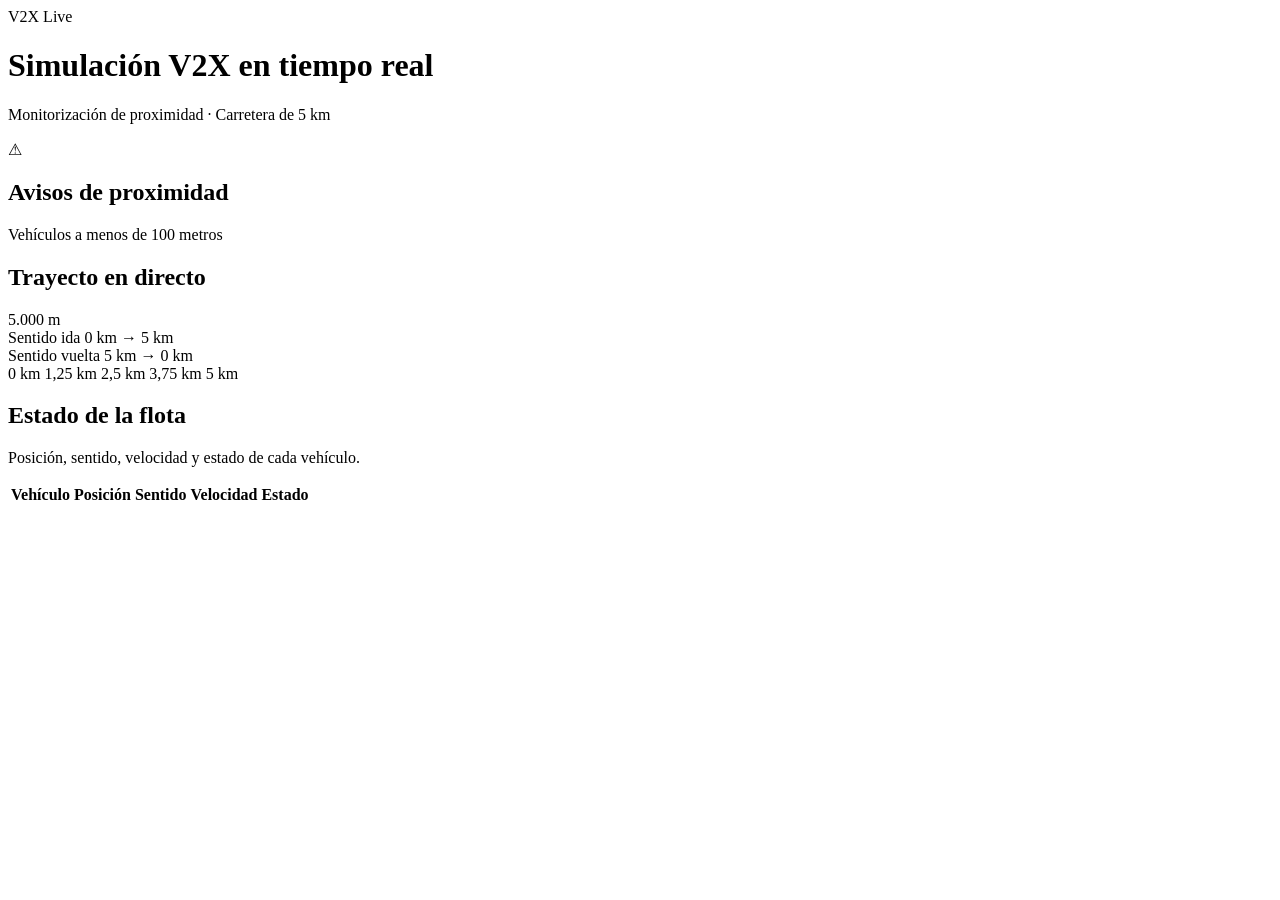
==== server/app/static/index.html @ e1343823 "Add files via upload" ====
<!DOCTYPE html>
<html lang="es">
<head>
    <meta charset="UTF-8">
    <meta name="viewport" content="width=device-width, initial-scale=1.0">

    <title>Monitor V2X · Carretera 5 km</title>

    <link rel="stylesheet" href="/static/css/style.css">
    <script src="/static/js/app.js" defer></script>
</head>

<body>
    <header class="cabecera">
        <div class="cabecera-marca">
            <span class="cabecera-punto" aria-hidden="true"></span>
            <span class="cabecera-etiqueta">V2X Live</span>
        </div>

        <h1>Simulación V2X en tiempo real</h1>

        <p class="cabecera-subtitulo">
            Monitorización de proximidad · Carretera de 5 km
        </p>
    </header>

    <main>
        <!-- El JavaScript muestra este panel cuando hay avisos. -->
        <section
            id="panel-avisos"
            class="panel-avisos"
            aria-labelledby="titulo-avisos"
            aria-live="polite"
        >
            <div class="panel-avisos-cabecera">
                <span class="panel-icono" aria-hidden="true">⚠</span>

                <div>
                    <h2 id="titulo-avisos">Avisos de proximidad</h2>
                    <p>Vehículos a menos de 100 metros</p>
                </div>
            </div>

            <ul id="lista-avisos"></ul>
        </section>

        <!-- Los coches se insertan en los carriles desde app.js. -->
        <section
            class="carretera-container"
            aria-labelledby="titulo-trayecto"
        >
            <div class="carretera-cabecera">
                <h2 id="titulo-trayecto">Trayecto en directo</h2>
                <span class="carretera-distancia">5.000 m</span>
            </div>

            <div class="carril-label" id="etiqueta-ida">
                <span>Sentido ida</span>
                <span>0 km → 5 km</span>
            </div>

            <div
                class="carril"
                id="carril-ida"
                role="group"
                aria-labelledby="etiqueta-ida"
            >
                <div class="linea-discontinua" aria-hidden="true"></div>
            </div>

            <div class="carril-label" id="etiqueta-vuelta">
                <span>Sentido vuelta</span>
                <span>5 km → 0 km</span>
            </div>

            <div
                class="carril"
                id="carril-vuelta"
                role="group"
                aria-labelledby="etiqueta-vuelta"
            >
                <div class="linea-discontinua" aria-hidden="true"></div>
            </div>

            <div class="escala" aria-label="Escala de distancia del trayecto">
                <span>0 km</span>
                <span>1,25 km</span>
                <span>2,5 km</span>
                <span>3,75 km</span>
                <span>5 km</span>
            </div>
        </section>

        <!-- Tabla real; su apariencia de tarjetas se define en el CSS. -->
        <section class="flota" aria-labelledby="titulo-flota">
            <div class="flota-cabecera">
                <h2 id="titulo-flota">Estado de la flota</h2>

                <p>
                    Posición, sentido, velocidad y estado de cada vehículo.
                </p>
            </div>

            <div class="flota-tabla">
                <table
                    class="tabla-flota"
                    aria-labelledby="titulo-flota"
                >
                    <thead class="flota-cabeceras">
                        <tr>
                            <th scope="col">Vehículo</th>
                            <th scope="col">Posición</th>
                            <th scope="col">Sentido</th>
                            <th scope="col">Velocidad</th>
                            <th scope="col">Estado</th>
                        </tr>
                    </thead>

                    <tbody id="tabla-coches">
                        <!-- app.js inserta las filas aquí. -->
                    </tbody>
                </table>
            </div>
        </section>
    </main>

    <noscript>
        <p>
            Necesitas activar JavaScript para visualizar los vehículos
            y recibir las actualizaciones de la simulación.
        </p>
    </noscript>
</body>
</html>
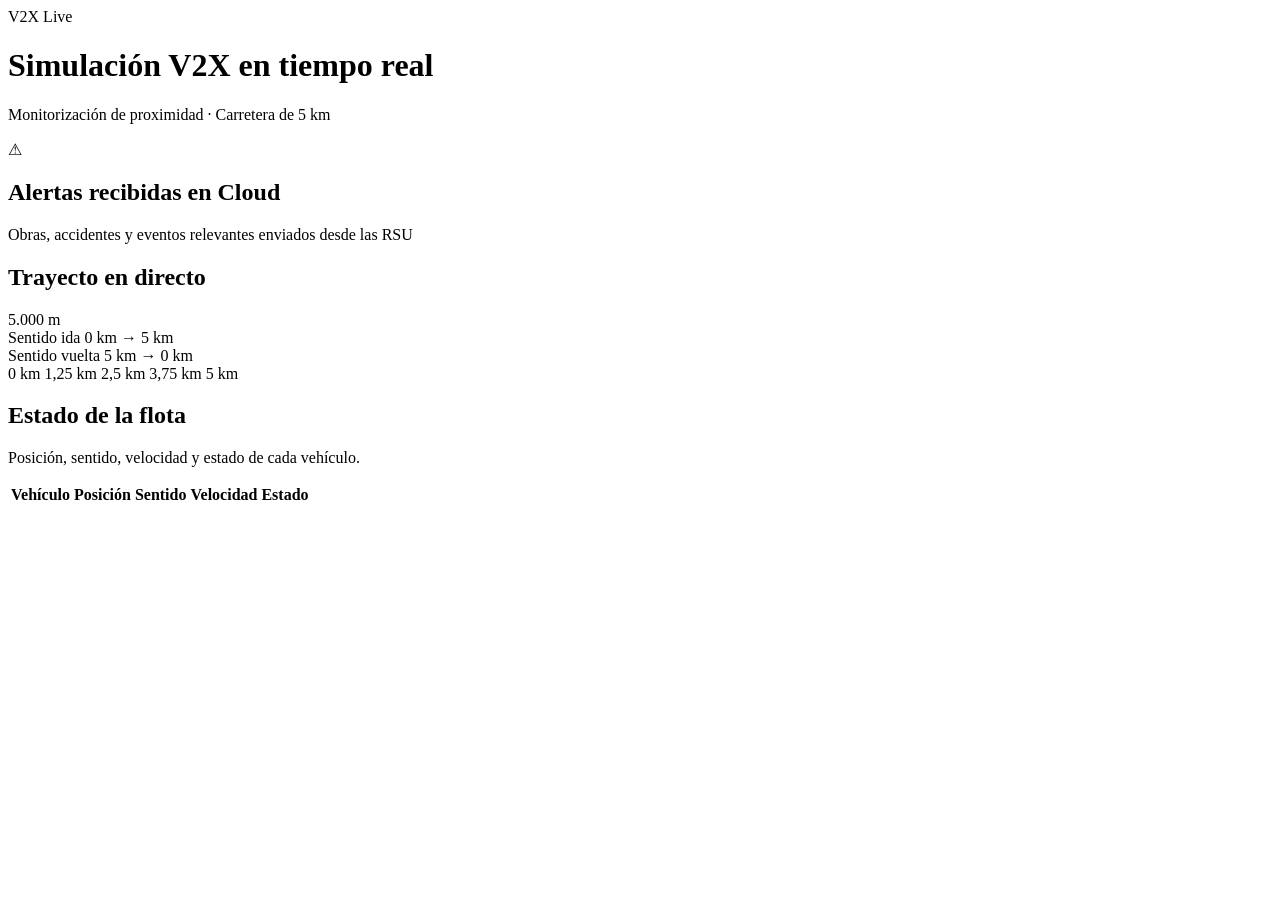
==== commit 6bcb824d: "Update index.html" ====
--- a/server/app/static/index.html
+++ b/server/app/static/index.html
@@ -36,8 +36,8 @@
                 <span class="panel-icono" aria-hidden="true">⚠</span>
 
                 <div>
-                    <h2 id="titulo-avisos">Avisos de proximidad</h2>
-                    <p>Vehículos a menos de 100 metros</p>
+                    <h2 id="titulo-avisos">Alertas recibidas en Cloud</h2>
+                    <p>Obras, accidentes y eventos relevantes enviados desde las RSU</p>
                 </div>
             </div>
 
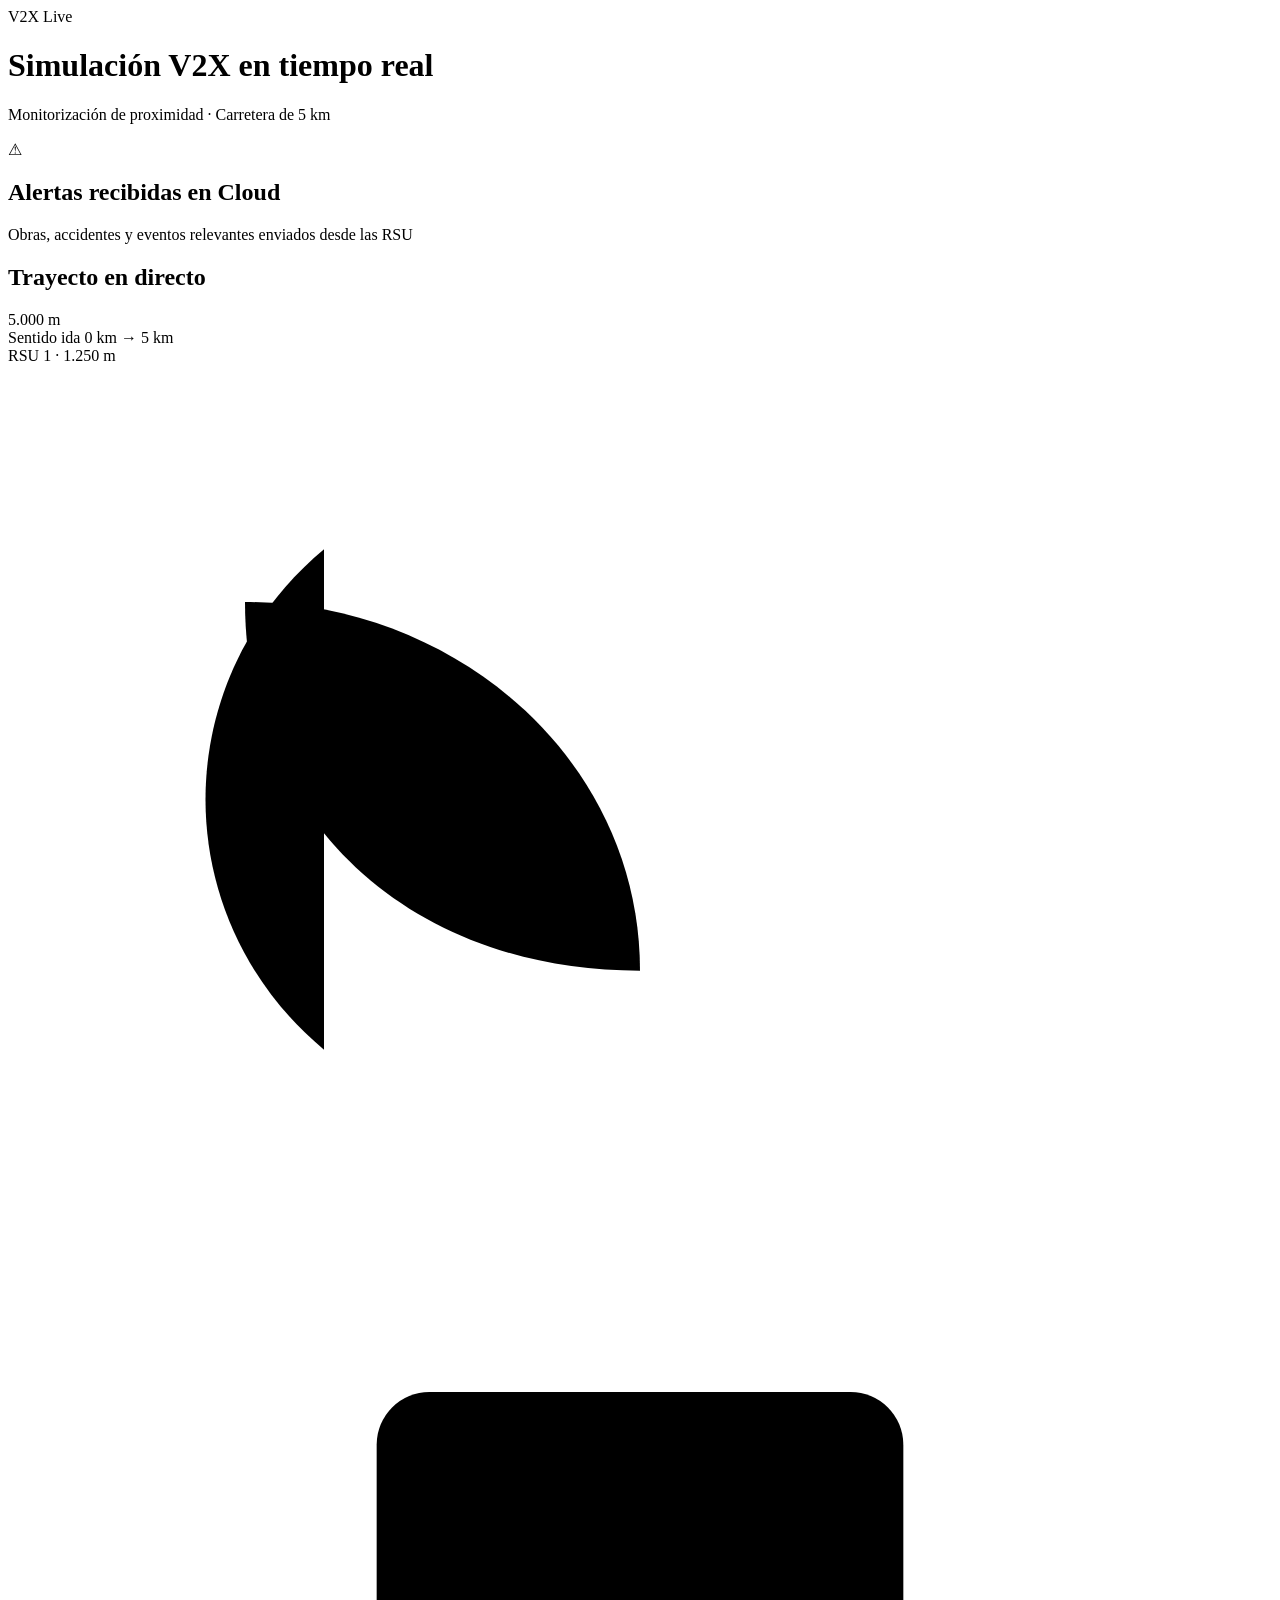
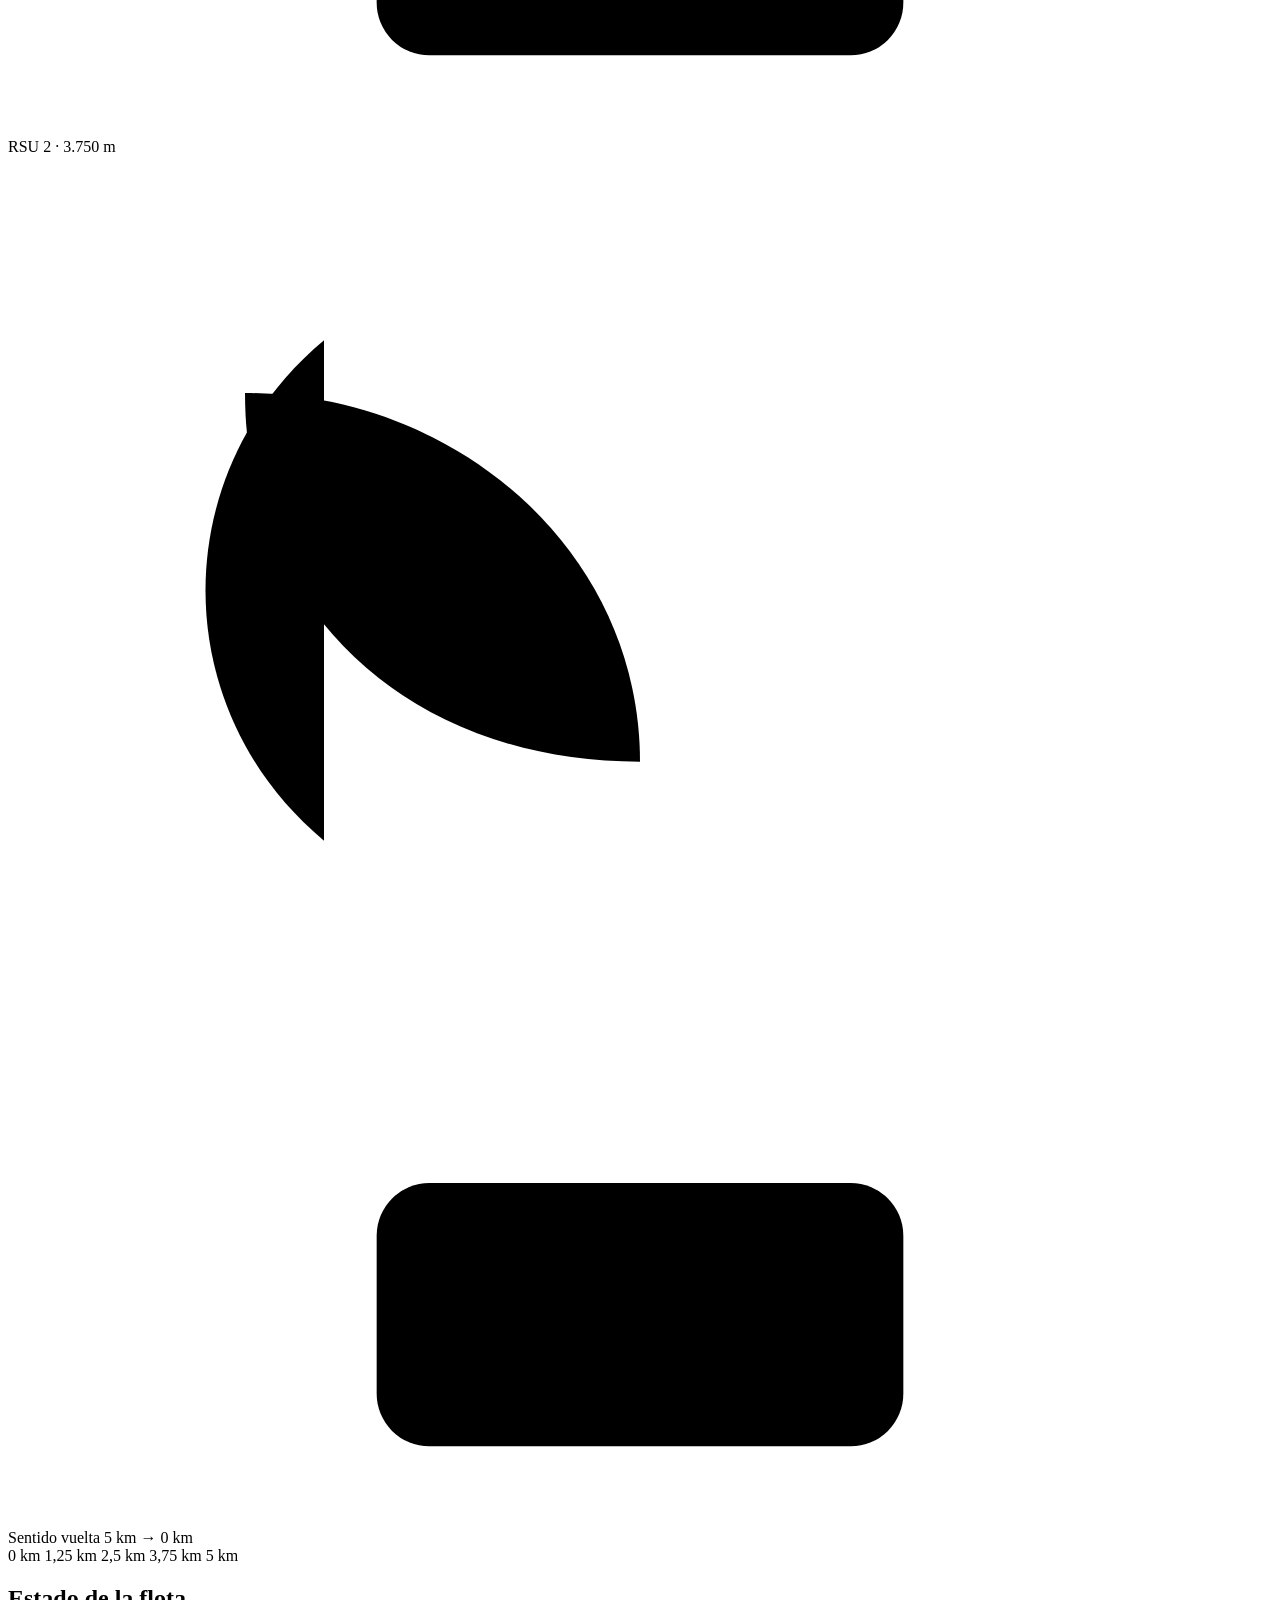
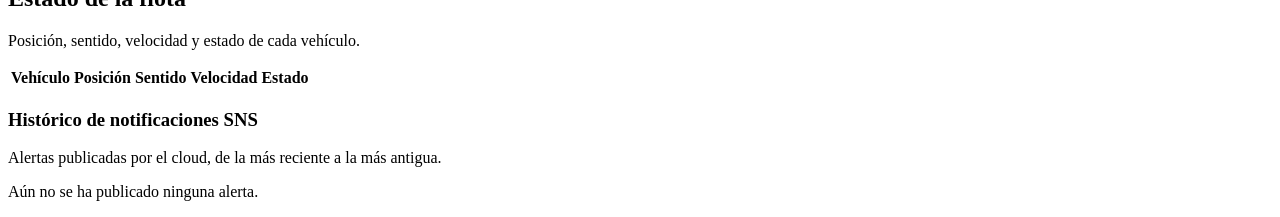
==== commit e024ac71: "Update index.html" ====
--- a/server/app/static/index.html
+++ b/server/app/static/index.html
@@ -57,6 +57,31 @@
             <div class="carril-label" id="etiqueta-ida">
                 <span>Sentido ida</span>
                 <span>0 km → 5 km</span>
+            </div>
+
+            <!-- Las RSU se representan solo junto al sentido ida. -->
+            <div class="rsu-fila" aria-label="Unidades de carretera">
+                <div class="rsu" style="left: 25%;">
+                    <span class="rsu-nombre">RSU 1 · 1.250 m</span>
+                    <svg class="rsu-icono" viewBox="0 0 48 52" aria-hidden="true">
+                        <path class="rsu-palo" d="M24 46V22" />
+                        <path class="rsu-plato" d="M24 23c-9 0-15-6-15-14 8 0 15 6 15 14Z" />
+                        <path class="rsu-ondas" d="M12 7C6 12 6 21 12 26" />
+                        <rect class="rsu-caja" x="14" y="39" width="20" height="10" rx="2" />
+                        <circle class="rsu-luz" cx="29" cy="44" r="1.5" />
+                    </svg>
+                </div>
+
+                <div class="rsu" style="left: 75%;">
+                    <span class="rsu-nombre">RSU 2 · 3.750 m</span>
+                    <svg class="rsu-icono" viewBox="0 0 48 52" aria-hidden="true">
+                        <path class="rsu-palo" d="M24 46V22" />
+                        <path class="rsu-plato" d="M24 23c-9 0-15-6-15-14 8 0 15 6 15 14Z" />
+                        <path class="rsu-ondas" d="M12 7C6 12 6 21 12 26" />
+                        <rect class="rsu-caja" x="14" y="39" width="20" height="10" rx="2" />
+                        <circle class="rsu-luz" cx="29" cy="44" r="1.5" />
+                    </svg>
+                </div>
             </div>
 
             <div
@@ -121,6 +146,23 @@
                     </tbody>
                 </table>
             </div>
+
+            <section
+                class="historial-sns"
+                aria-labelledby="titulo-historial-sns"
+            >
+                <div class="historial-sns-cabecera">
+                    <div>
+                        <h3 id="titulo-historial-sns">Histórico de notificaciones SNS</h3>
+                        <p>Alertas publicadas por el cloud, de la más reciente a la más antigua.</p>
+                    </div>
+                </div>
+
+                <p id="historial-sns-vacio" class="historial-sns-vacio">
+                    Aún no se ha publicado ninguna alerta.
+                </p>
+                <ul id="lista-historial-sns" class="lista-historial-sns"></ul>
+            </section>
         </section>
     </main>
 
@@ -132,3 +174,4 @@
     </noscript>
 </body>
 </html>
+
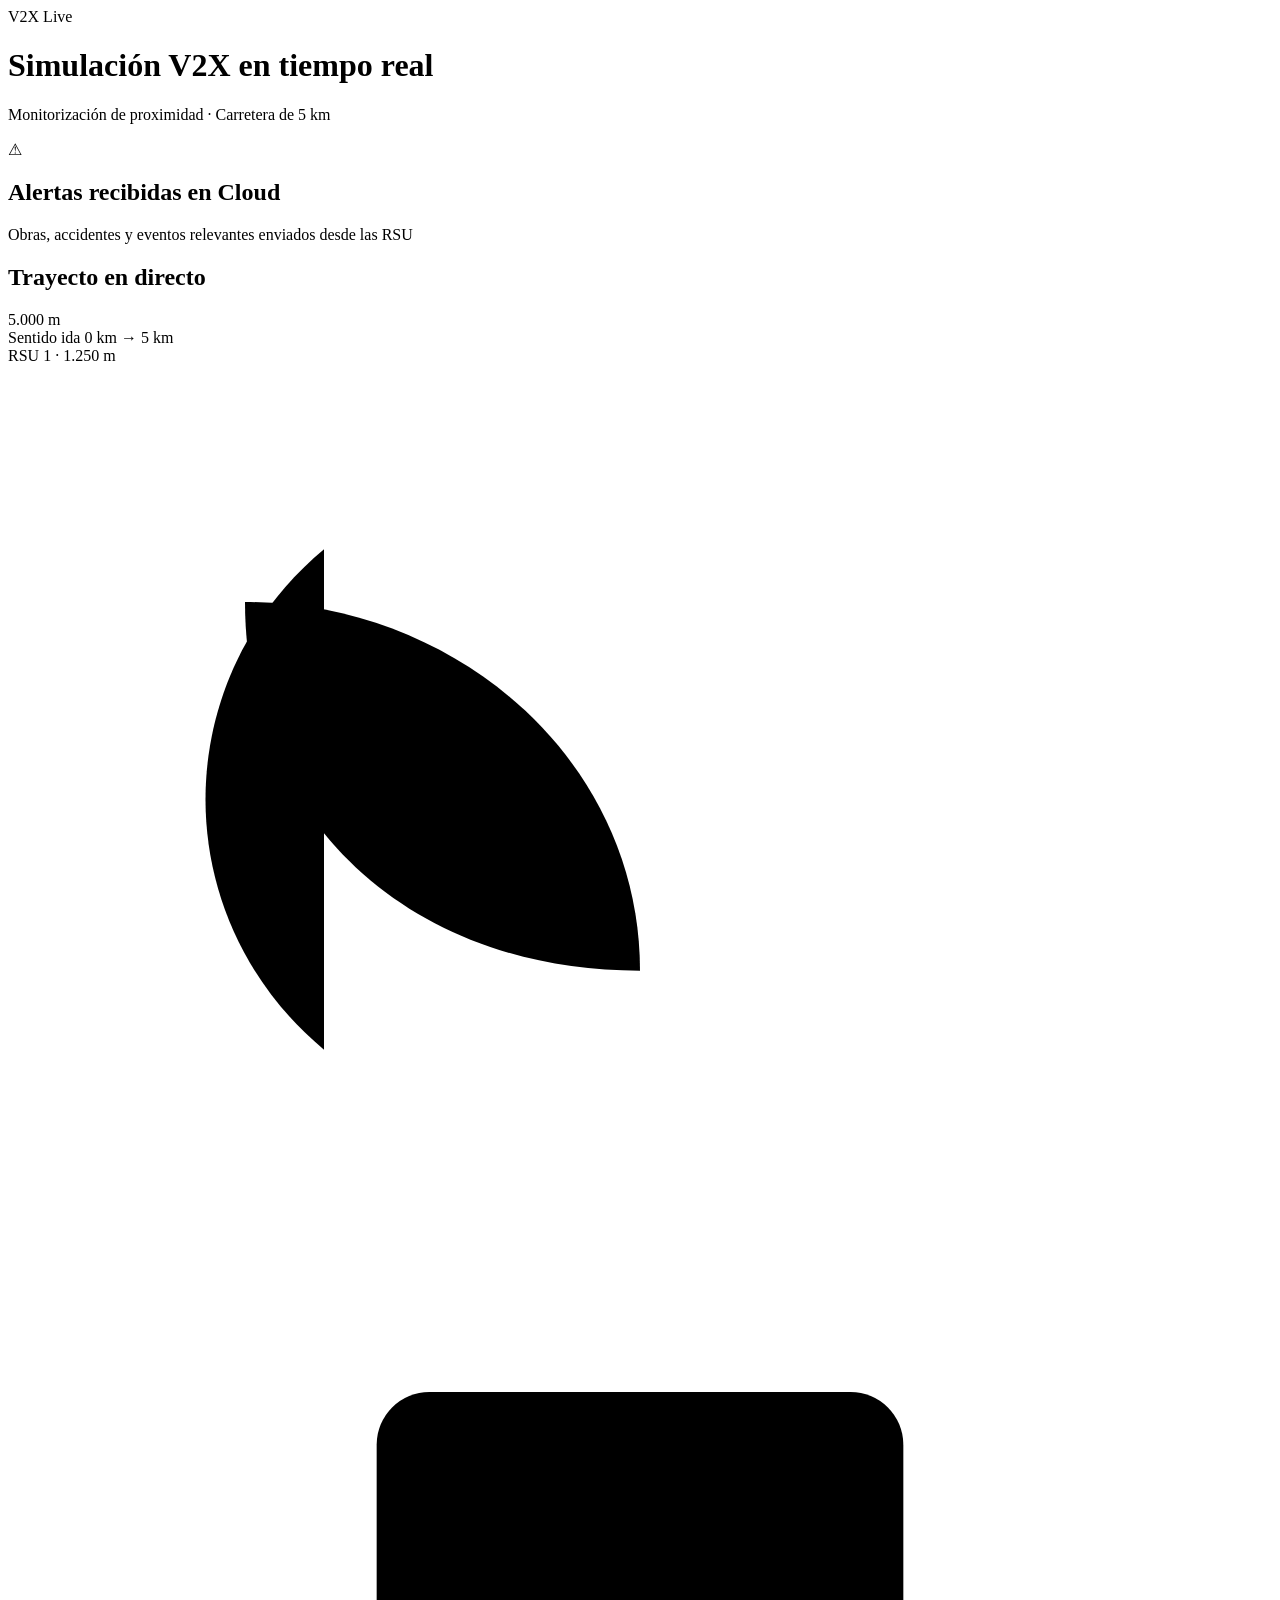
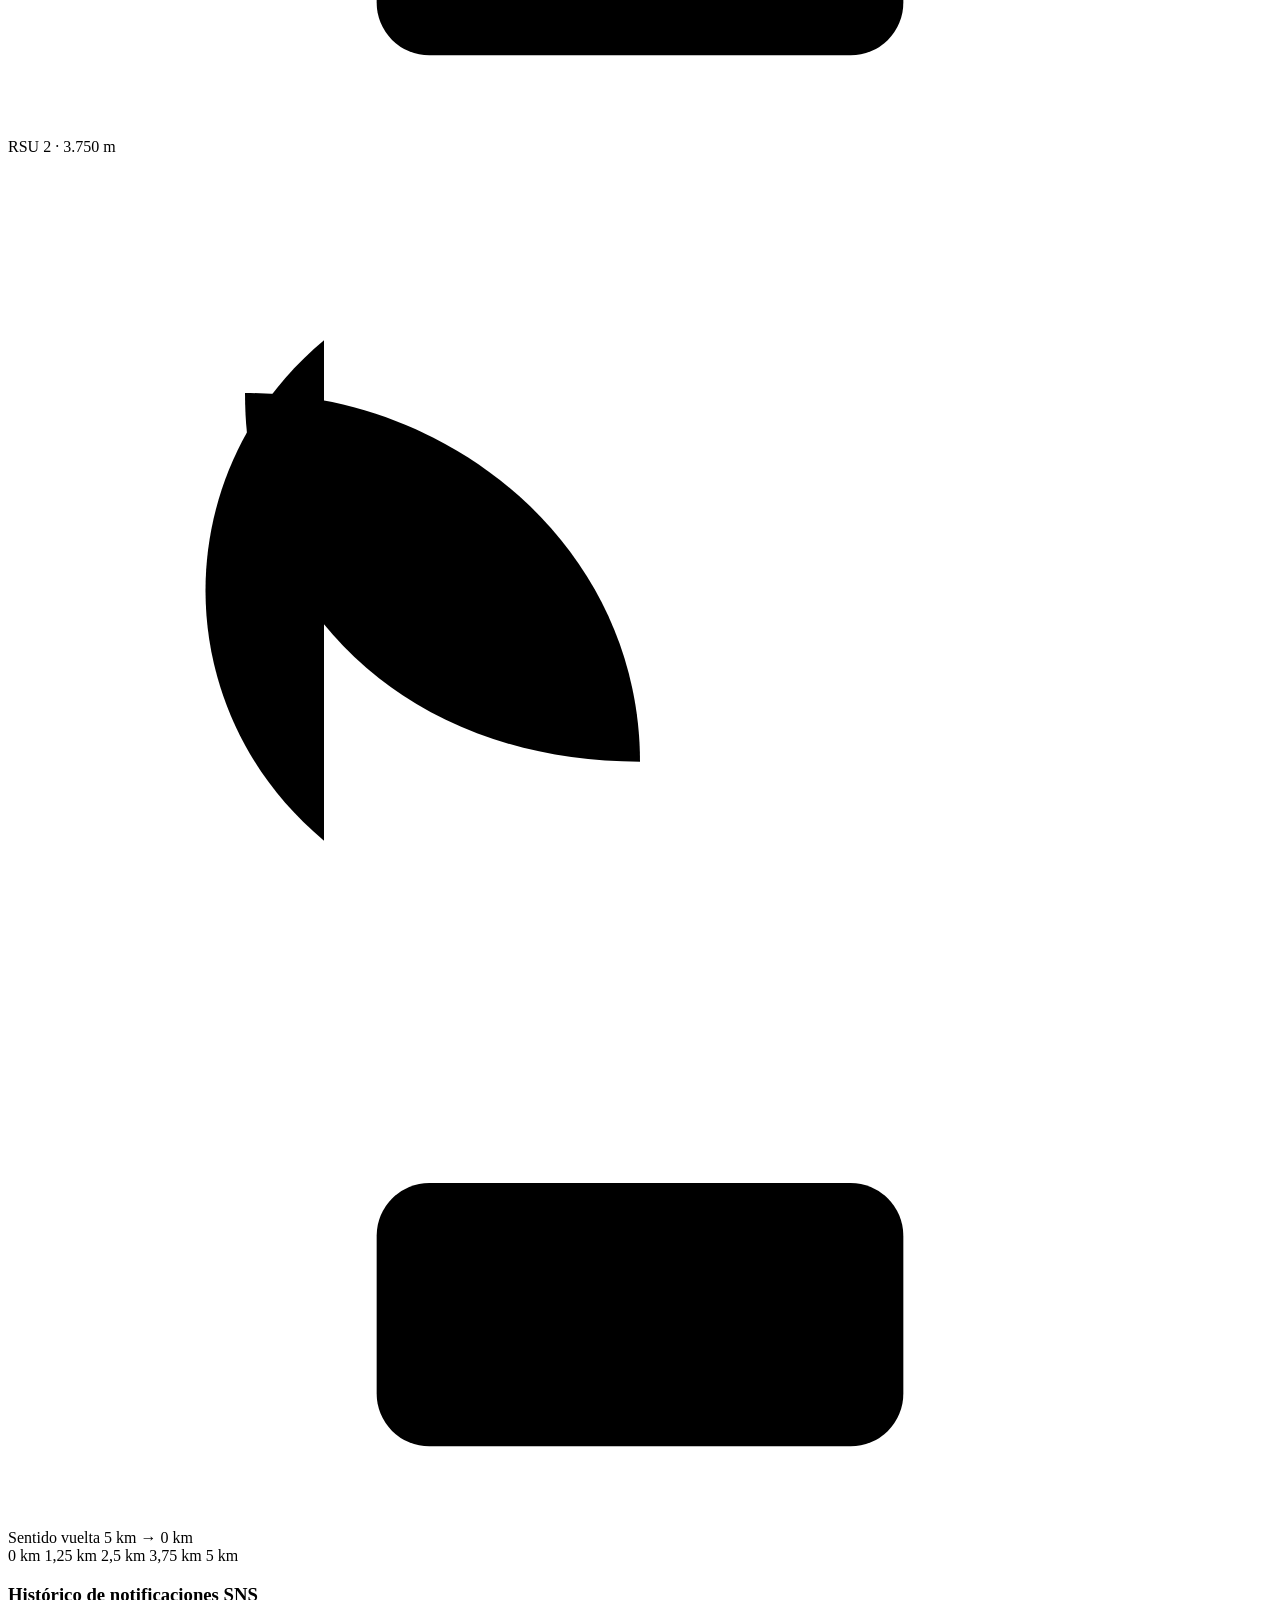
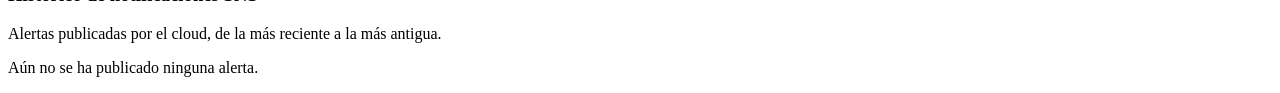
==== commit a6d922e3: "Update index.html" ====
--- a/server/app/static/index.html
+++ b/server/app/static/index.html
@@ -115,39 +115,9 @@
                 <span>5 km</span>
             </div>
         </section>
-
-        <!-- Tabla real; su apariencia de tarjetas se define en el CSS. -->
-        <section class="flota" aria-labelledby="titulo-flota">
-            <div class="flota-cabecera">
-                <h2 id="titulo-flota">Estado de la flota</h2>
-
-                <p>
-                    Posición, sentido, velocidad y estado de cada vehículo.
-                </p>
-            </div>
-
-            <div class="flota-tabla">
-                <table
-                    class="tabla-flota"
-                    aria-labelledby="titulo-flota"
-                >
-                    <thead class="flota-cabeceras">
-                        <tr>
-                            <th scope="col">Vehículo</th>
-                            <th scope="col">Posición</th>
-                            <th scope="col">Sentido</th>
-                            <th scope="col">Velocidad</th>
-                            <th scope="col">Estado</th>
-                        </tr>
-                    </thead>
-
-                    <tbody id="tabla-coches">
-                        <!-- app.js inserta las filas aquí. -->
-                    </tbody>
-                </table>
-            </div>
-
-            <section
+        
+        
+        <section
                 class="historial-sns"
                 aria-labelledby="titulo-historial-sns"
             >
